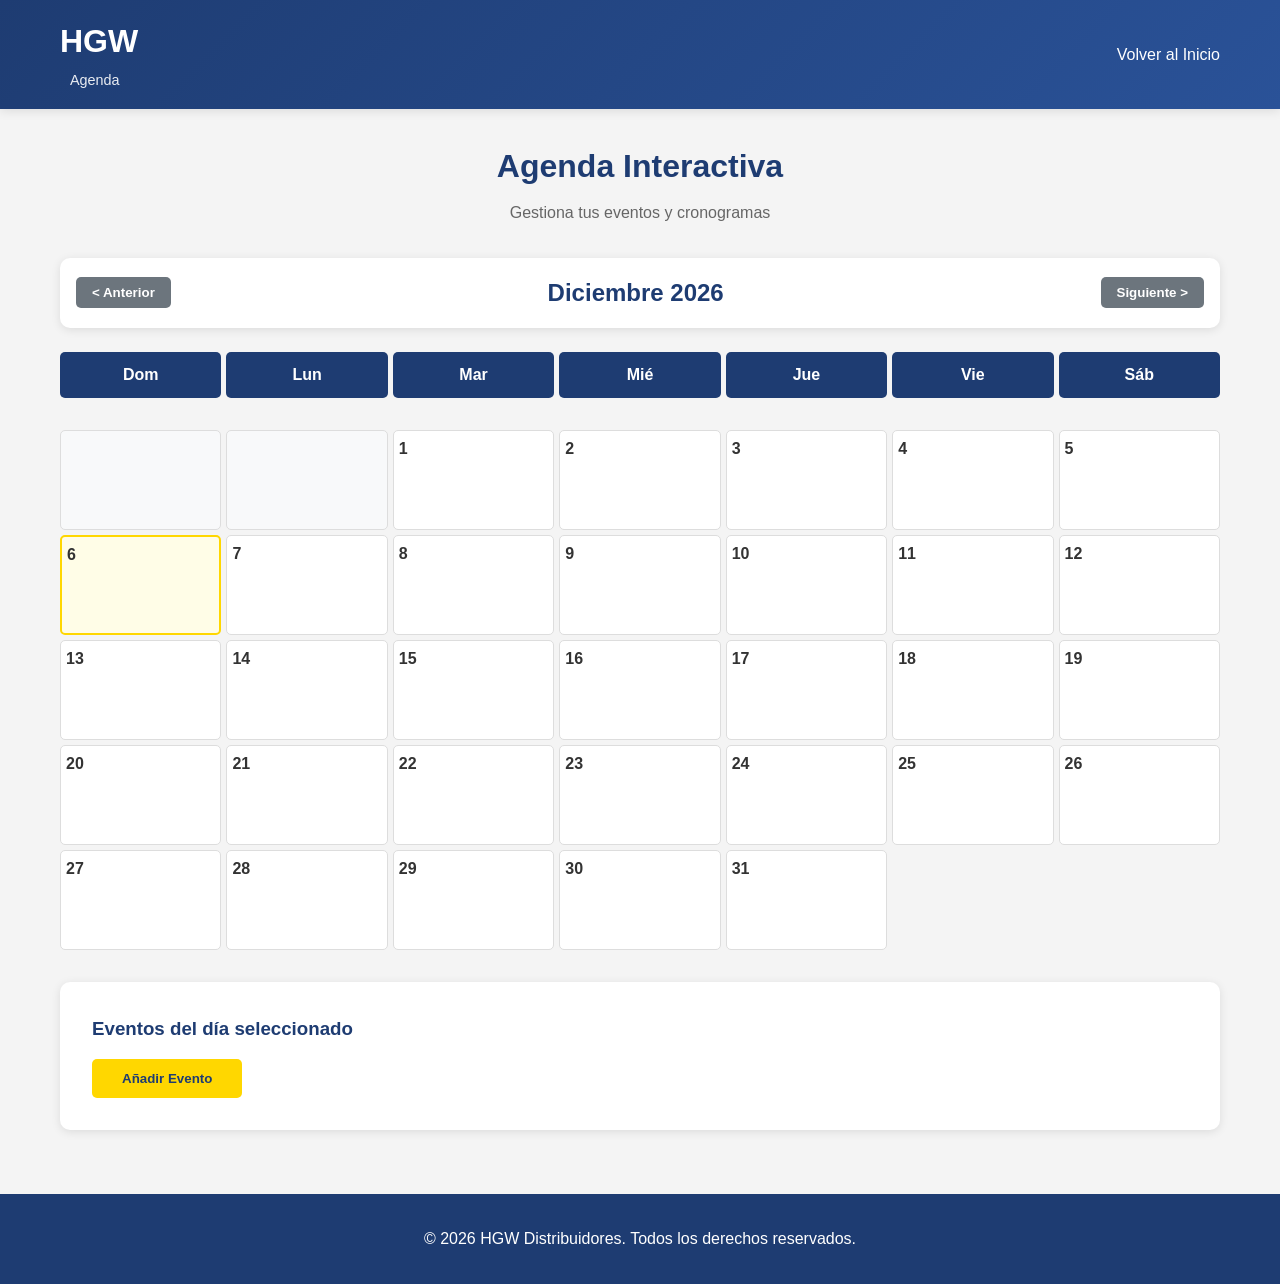
==== agenda.html @ 627fb727 "Add interactive agenda calendar page Created a Google Calendar-style interactive agenda with: - Mont" ====
<!DOCTYPE html>
<html lang="es">
<head>
    <meta charset="UTF-8">
    <meta name="viewport" content="width=device-width, initial-scale=1.0">
    <title>HGW - Agenda Interactiva</title>
    <link rel="stylesheet" href="styles.css">
    <link rel="stylesheet" href="agenda.css">
</head>
<body>
    <header>
        <nav class="navbar">
            <div class="container">
                <div class="logo">
                    <h1>HGW</h1>
                    <span class="tagline">Agenda</span>
                </div>
                <ul class="nav-links">
                    <li><a href="index.html">Volver al Inicio</a></li>
                </ul>
            </div>
        </nav>
    </header>

    <main class="agenda-container">
        <div class="container">
            <div class="agenda-header">
                <h2>Agenda Interactiva</h2>
                <p>Gestiona tus eventos y cronogramas</p>
            </div>

            <div class="calendar-controls">
                <button id="prevMonth" class="btn btn-secondary">&lt; Anterior</button>
                <h3 id="currentMonth"></h3>
                <button id="nextMonth" class="btn btn-secondary">Siguiente &gt;</button>
            </div>

            <div class="calendar-grid">
                <div class="calendar-day-header">Dom</div>
                <div class="calendar-day-header">Lun</div>
                <div class="calendar-day-header">Mar</div>
                <div class="calendar-day-header">Mié</div>
                <div class="calendar-day-header">Jue</div>
                <div class="calendar-day-header">Vie</div>
                <div class="calendar-day-header">Sáb</div>
            </div>

            <div id="calendarDays" class="calendar-grid">
                <!-- Los días se generarán con JavaScript -->
            </div>

            <div class="events-section">
                <h3>Eventos del día seleccionado</h3>
                <div id="selectedDate"></div>
                <div id="eventsList"></div>
                <button id="addEventBtn" class="btn btn-primary">Añadir Evento</button>
            </div>
        </div>
    </main>

    <!-- Modal para añadir/editar eventos -->
    <div id="eventModal" class="modal">
        <div class="modal-content">
            <span class="close">&times;</span>
            <h3 id="modalTitle">Añadir Evento</h3>
            <form id="eventForm">
                <input type="hidden" id="eventId">
                <div class="form-group">
                    <label for="eventTitle">Título:</label>
                    <input type="text" id="eventTitle" required>
                </div>
                <div class="form-group">
                    <label for="eventTime">Hora:</label>
                    <input type="time" id="eventTime" required>
                </div>
                <div class="form-group">
                    <label for="eventDescription">Descripción:</label>
                    <textarea id="eventDescription" rows="3"></textarea>
                </div>
                <div class="form-group">
                    <label for="eventColor">Color:</label>
                    <select id="eventColor">
                        <option value="#007bff">Azul</option>
                        <option value="#28a745">Verde</option>
                        <option value="#dc3545">Rojo</option>
                        <option value="#ffc107">Amarillo</option>
                        <option value="#6f42c1">Morado</option>
                        <option value="#17a2b8">Cian</option>
                    </select>
                </div>
                <button type="submit" class="btn btn-primary">Guardar</button>
                <button type="button" id="deleteEventBtn" class="btn btn-danger" style="display: none;">Eliminar</button>
            </form>
        </div>
    </div>

    <footer>
        <div class="container">
            <p>&copy; 2026 HGW Distribuidores. Todos los derechos reservados.</p>
        </div>
    </footer>

    <script src="agenda.js"></script>
</body>
</html>
---- styles.css ----
/* Reset y estilos base */
* {
    margin: 0;
    padding: 0;
    box-sizing: border-box;
}

body {
    font-family: 'Segoe UI', Tahoma, Geneva, Verdana, sans-serif;
    line-height: 1.6;
    color: #333;
    background-color: #f4f4f4;
}

.container {
    max-width: 1200px;
    margin: 0 auto;
    padding: 0 20px;
}

/* Header y Navegación */
header {
    background: linear-gradient(135deg, #1e3c72 0%, #2a5298 100%);
    color: white;
    position: sticky;
    top: 0;
    z-index: 1000;
    box-shadow: 0 2px 10px rgba(0,0,0,0.1);
}

.navbar {
    padding: 1rem 0;
}

.navbar .container {
    display: flex;
    justify-content: space-between;
    align-items: center;
}

.logo h1 {
    font-size: 2rem;
    font-weight: bold;
    margin: 0;
}

.logo .tagline {
    font-size: 0.9rem;
    opacity: 0.9;
    margin-left: 10px;
}

.nav-links {
    display: flex;
    list-style: none;
    gap: 2rem;
}

.nav-links a {
    color: white;
    text-decoration: none;
    font-weight: 500;
    transition: color 0.3s ease;
}

.nav-links a:hover {
    color: #ffd700;
}

/* Hero Section */
.hero {
    background: linear-gradient(135deg, #667eea 0%, #764ba2 100%);
    color: white;
    padding: 4rem 0;
    text-align: center;
}

.hero-content h2 {
    font-size: 2.5rem;
    margin-bottom: 1rem;
}

.hero-content p {
    font-size: 1.2rem;
    margin-bottom: 2rem;
    opacity: 0.9;
}

/* Botones */
.btn {
    display: inline-block;
    padding: 12px 30px;
    text-decoration: none;
    border-radius: 5px;
    font-weight: 600;
    transition: all 0.3s ease;
    border: none;
    cursor: pointer;
}

.btn-primary {
    background-color: #ffd700;
    color: #1e3c72;
}

.btn-primary:hover {
    background-color: #ffed4a;
    transform: translateY(-2px);
    box-shadow: 0 5px 15px rgba(0,0,0,0.2);
}

.btn-download {
    background-color: #28a745;
    color: white;
    margin-top: 1rem;
}

.btn-download:hover {
    background-color: #218838;
    transform: translateY(-2px);
    box-shadow: 0 5px 15px rgba(0,0,0,0.2);
}

/* Sección Catálogo */
.catalogo {
    padding: 4rem 0;
    background-color: white;
}

.catalogo h2 {
    text-align: center;
    font-size: 2rem;
    margin-bottom: 0.5rem;
    color: #1e3c72;
}

.section-description {
    text-align: center;
    color: #666;
    margin-bottom: 3rem;
    font-size: 1.1rem;
}

.products-grid {
    display: grid;
    grid-template-columns: repeat(auto-fit, minmax(300px, 1fr));
    gap: 2rem;
    margin-top: 2rem;
}

.product-card {
    background: white;
    border-radius: 10px;
    overflow: hidden;
    box-shadow: 0 5px 15px rgba(0,0,0,0.1);
    transition: transform 0.3s ease, box-shadow 0.3s ease;
}

.product-card:hover {
    transform: translateY(-5px);
    box-shadow: 0 10px 25px rgba(0,0,0,0.15);
}

.product-image {
    height: 200px;
    background: linear-gradient(135deg, #f5f7fa 0%, #c3cfe2 100%);
    display: flex;
    align-items: center;
    justify-content: center;
}

.placeholder-image {
    font-size: 1.2rem;
    color: #666;
    font-weight: 500;
}

.product-info {
    padding: 1.5rem;
}

.product-info h3 {
    color: #1e3c72;
    margin-bottom: 0.5rem;
    font-size: 1.3rem;
}

.product-info p {
    color: #666;
    margin-bottom: 1rem;
    font-size: 0.95rem;
}

.product-code {
    display: inline-block;
    background-color: #e9ecef;
    padding: 5px 10px;
    border-radius: 3px;
    font-size: 0.85rem;
    color: #495057;
    font-weight: 600;
}

/* Sección Descargar */
.download-section {
    padding: 4rem 0;
    background-color: #f8f9fa;
}

.download-section h2 {
    text-align: center;
    font-size: 2rem;
    margin-bottom: 0.5rem;
    color: #1e3c72;
}

.download-options {
    display: grid;
    grid-template-columns: repeat(auto-fit, minmax(280px, 1fr));
    gap: 2rem;
    margin-top: 2rem;
}

.download-card {
    background: white;
    padding: 2rem;
    border-radius: 10px;
    text-align: center;
    box-shadow: 0 5px 15px rgba(0,0,0,0.1);
    transition: transform 0.3s ease;
}

.download-card:hover {
    transform: translateY(-5px);
}

.download-icon {
    font-size: 3rem;
    margin-bottom: 1rem;
}

.download-card h3 {
    color: #1e3c72;
    margin-bottom: 0.5rem;
}

.download-card p {
    color: #666;
    margin-bottom: 1.5rem;
}

/* Sección Agenda */
.agenda-section {
    padding: 4rem 0;
    background-color: white;
}

.agenda-section h2 {
    text-align: center;
    font-size: 2rem;
    margin-bottom: 0.5rem;
    color: #1e3c72;
}

.agenda-preview {
    background: linear-gradient(135deg, #667eea 0%, #764ba2 100%);
    color: white;
    padding: 3rem;
    border-radius: 10px;
    text-align: center;
    margin-top: 2rem;
    box-shadow: 0 5px 15px rgba(0,0,0,0.1);
}

.agenda-icon {
    font-size: 4rem;
    margin-bottom: 1rem;
}

.agenda-preview h3 {
    font-size: 1.8rem;
    margin-bottom: 1rem;
}

.agenda-preview p {
    font-size: 1.1rem;
    margin-bottom: 2rem;
    opacity: 0.9;
}

.agenda-preview .btn-primary {
    background-color: #ffd700;
    color: #1e3c72;
}

.agenda-preview .btn-primary:hover {
    background-color: #ffed4a;
}

/* Sección Contacto */
.contact-section {
    padding: 4rem 0;
    background-color: white;
}

.contact-section h2 {
    text-align: center;
    font-size: 2rem;
    margin-bottom: 0.5rem;
    color: #1e3c72;
}

.contact-info {
    display: grid;
    grid-template-columns: repeat(auto-fit, minmax(250px, 1fr));
    gap: 2rem;
    margin-top: 2rem;
}

.contact-item {
    text-align: center;
    padding: 2rem;
    background: #f8f9fa;
    border-radius: 10px;
}

.contact-icon {
    font-size: 2.5rem;
    margin-bottom: 1rem;
}

.contact-item h3 {
    color: #1e3c72;
    margin-bottom: 0.5rem;
}

.contact-item p {
    color: #666;
}

/* Footer */
footer {
    background: #1e3c72;
    color: white;
    text-align: center;
    padding: 2rem 0;
    margin-top: 2rem;
}

footer p {
    margin: 0;
}

/* Responsive Design */
@media (max-width: 768px) {
    .navbar .container {
        flex-direction: column;
        text-align: center;
    }

    .nav-links {
        margin-top: 1rem;
        gap: 1rem;
        flex-wrap: wrap;
        justify-content: center;
    }

    .hero-content h2 {
        font-size: 2rem;
    }

    .hero-content p {
        font-size: 1rem;
    }

    .products-grid {
        grid-template-columns: 1fr;
    }

    .download-options {
        grid-template-columns: 1fr;
    }

    .contact-info {
        grid-template-columns: 1fr;
    }

    .agenda-preview {
        padding: 2rem;
    }

    .agenda-icon {
        font-size: 3rem;
    }

    .agenda-preview h3 {
        font-size: 1.5rem;
    }

    .agenda-preview p {
        font-size: 1rem;
    }
}

@media (max-width: 480px) {
    .logo h1 {
        font-size: 1.5rem;
    }

    .logo .tagline {
        font-size: 0.8rem;
    }

    .hero-content h2 {
        font-size: 1.5rem;
    }

    .catalogo h2,
    .download-section h2,
    .contact-section h2 {
        font-size: 1.5rem;
    }
}
---- agenda.css ----
/* Estilos específicos para la agenda */

.agenda-container {
    padding: 2rem 0;
    min-height: calc(100vh - 200px);
}

.agenda-header {
    text-align: center;
    margin-bottom: 2rem;
}

.agenda-header h2 {
    color: #1e3c72;
    font-size: 2rem;
    margin-bottom: 0.5rem;
}

.agenda-header p {
    color: #666;
}

/* Controles del calendario */
.calendar-controls {
    display: flex;
    justify-content: space-between;
    align-items: center;
    margin-bottom: 1.5rem;
    padding: 1rem;
    background: white;
    border-radius: 10px;
    box-shadow: 0 2px 10px rgba(0,0,0,0.1);
}

.calendar-controls h3 {
    margin: 0;
    color: #1e3c72;
    font-size: 1.5rem;
}

.btn-secondary {
    background-color: #6c757d;
    color: white;
    padding: 8px 16px;
    border: none;
    border-radius: 5px;
    cursor: pointer;
    transition: background-color 0.3s ease;
}

.btn-secondary:hover {
    background-color: #5a6268;
}

/* Grid del calendario */
.calendar-grid {
    display: grid;
    grid-template-columns: repeat(7, 1fr);
    gap: 5px;
    margin-bottom: 2rem;
}

.calendar-day-header {
    text-align: center;
    font-weight: bold;
    padding: 10px;
    background: #1e3c72;
    color: white;
    border-radius: 5px;
}

.calendar-day {
    min-height: 100px;
    padding: 5px;
    background: white;
    border: 1px solid #ddd;
    border-radius: 5px;
    cursor: pointer;
    transition: all 0.3s ease;
    position: relative;
}

.calendar-day:hover {
    background: #f8f9fa;
    transform: scale(1.02);
    box-shadow: 0 2px 8px rgba(0,0,0,0.1);
}

.calendar-day.empty {
    background: #f8f9fa;
    cursor: default;
}

.calendar-day.empty:hover {
    transform: none;
    box-shadow: none;
}

.calendar-day.today {
    border: 2px solid #ffd700;
    background: #fffde7;
}

.calendar-day.selected {
    border: 2px solid #1e3c72;
    background: #e3f2fd;
}

.calendar-day-number {
    font-weight: bold;
    margin-bottom: 5px;
    display: block;
}

.day-events {
    font-size: 0.75rem;
}

.event-dot {
    display: inline-block;
    width: 8px;
    height: 8px;
    border-radius: 50%;
    margin: 1px;
}

.event-item-small {
    background: #e3f2fd;
    padding: 2px 4px;
    border-radius: 3px;
    margin: 2px 0;
    font-size: 0.7rem;
    white-space: nowrap;
    overflow: hidden;
    text-overflow: ellipsis;
}

/* Sección de eventos */
.events-section {
    background: white;
    padding: 2rem;
    border-radius: 10px;
    box-shadow: 0 2px 10px rgba(0,0,0,0.1);
}

.events-section h3 {
    color: #1e3c72;
    margin-bottom: 1rem;
}

#selectedDate {
    font-weight: bold;
    color: #666;
    margin-bottom: 1rem;
}

#eventsList {
    margin-bottom: 1rem;
}

.event-item {
    background: #f8f9fa;
    padding: 1rem;
    border-radius: 5px;
    margin-bottom: 0.5rem;
    border-left: 4px solid #1e3c72;
    cursor: pointer;
    transition: all 0.3s ease;
}

.event-item:hover {
    background: #e9ecef;
    transform: translateX(5px);
}

.event-time {
    font-weight: bold;
    color: #1e3c72;
    margin-bottom: 0.25rem;
}

.event-title {
    font-weight: 600;
    margin-bottom: 0.25rem;
}

.event-description {
    color: #666;
    font-size: 0.9rem;
}

.no-events {
    color: #999;
    font-style: italic;
    text-align: center;
    padding: 1rem;
}

/* Modal */
.modal {
    display: none;
    position: fixed;
    z-index: 2000;
    left: 0;
    top: 0;
    width: 100%;
    height: 100%;
    background-color: rgba(0,0,0,0.5);
}

.modal-content {
    background-color: white;
    margin: 10% auto;
    padding: 2rem;
    border-radius: 10px;
    width: 90%;
    max-width: 500px;
    position: relative;
    box-shadow: 0 5px 15px rgba(0,0,0,0.3);
}

.close {
    position: absolute;
    right: 20px;
    top: 15px;
    font-size: 28px;
    font-weight: bold;
    cursor: pointer;
    color: #999;
}

.close:hover {
    color: #333;
}

.modal-content h3 {
    color: #1e3c72;
    margin-bottom: 1.5rem;
}

.form-group {
    margin-bottom: 1rem;
}

.form-group label {
    display: block;
    margin-bottom: 0.5rem;
    font-weight: 500;
    color: #333;
}

.form-group input,
.form-group textarea,
.form-group select {
    width: 100%;
    padding: 10px;
    border: 1px solid #ddd;
    border-radius: 5px;
    font-size: 1rem;
}

.form-group input:focus,
.form-group textarea:focus,
.form-group select:focus {
    outline: none;
    border-color: #1e3c72;
}

.btn-danger {
    background-color: #dc3545;
    color: white;
    padding: 10px 20px;
    border: none;
    border-radius: 5px;
    cursor: pointer;
    margin-left: 10px;
}

.btn-danger:hover {
    background-color: #c82333;
}

/* Responsive */
@media (max-width: 768px) {
    .calendar-grid {
        grid-template-columns: repeat(7, 1fr);
        gap: 2px;
    }

    .calendar-day {
        min-height: 60px;
        padding: 2px;
    }

    .calendar-day-header {
        font-size: 0.8rem;
        padding: 5px;
    }

    .calendar-day-number {
        font-size: 0.8rem;
    }

    .event-item-small {
        font-size: 0.6rem;
    }

    .calendar-controls {
        flex-direction: column;
        gap: 1rem;
    }

    .calendar-controls h3 {
        font-size: 1.2rem;
    }

    .modal-content {
        margin: 20% auto;
        padding: 1.5rem;
    }
}

@media (max-width: 480px) {
    .calendar-day {
        min-height: 40px;
    }

    .calendar-day-number {
        font-size: 0.7rem;
    }

    .event-item-small {
        display: none;
    }

    .day-events .event-dot {
        display: inline-block;
    }
}
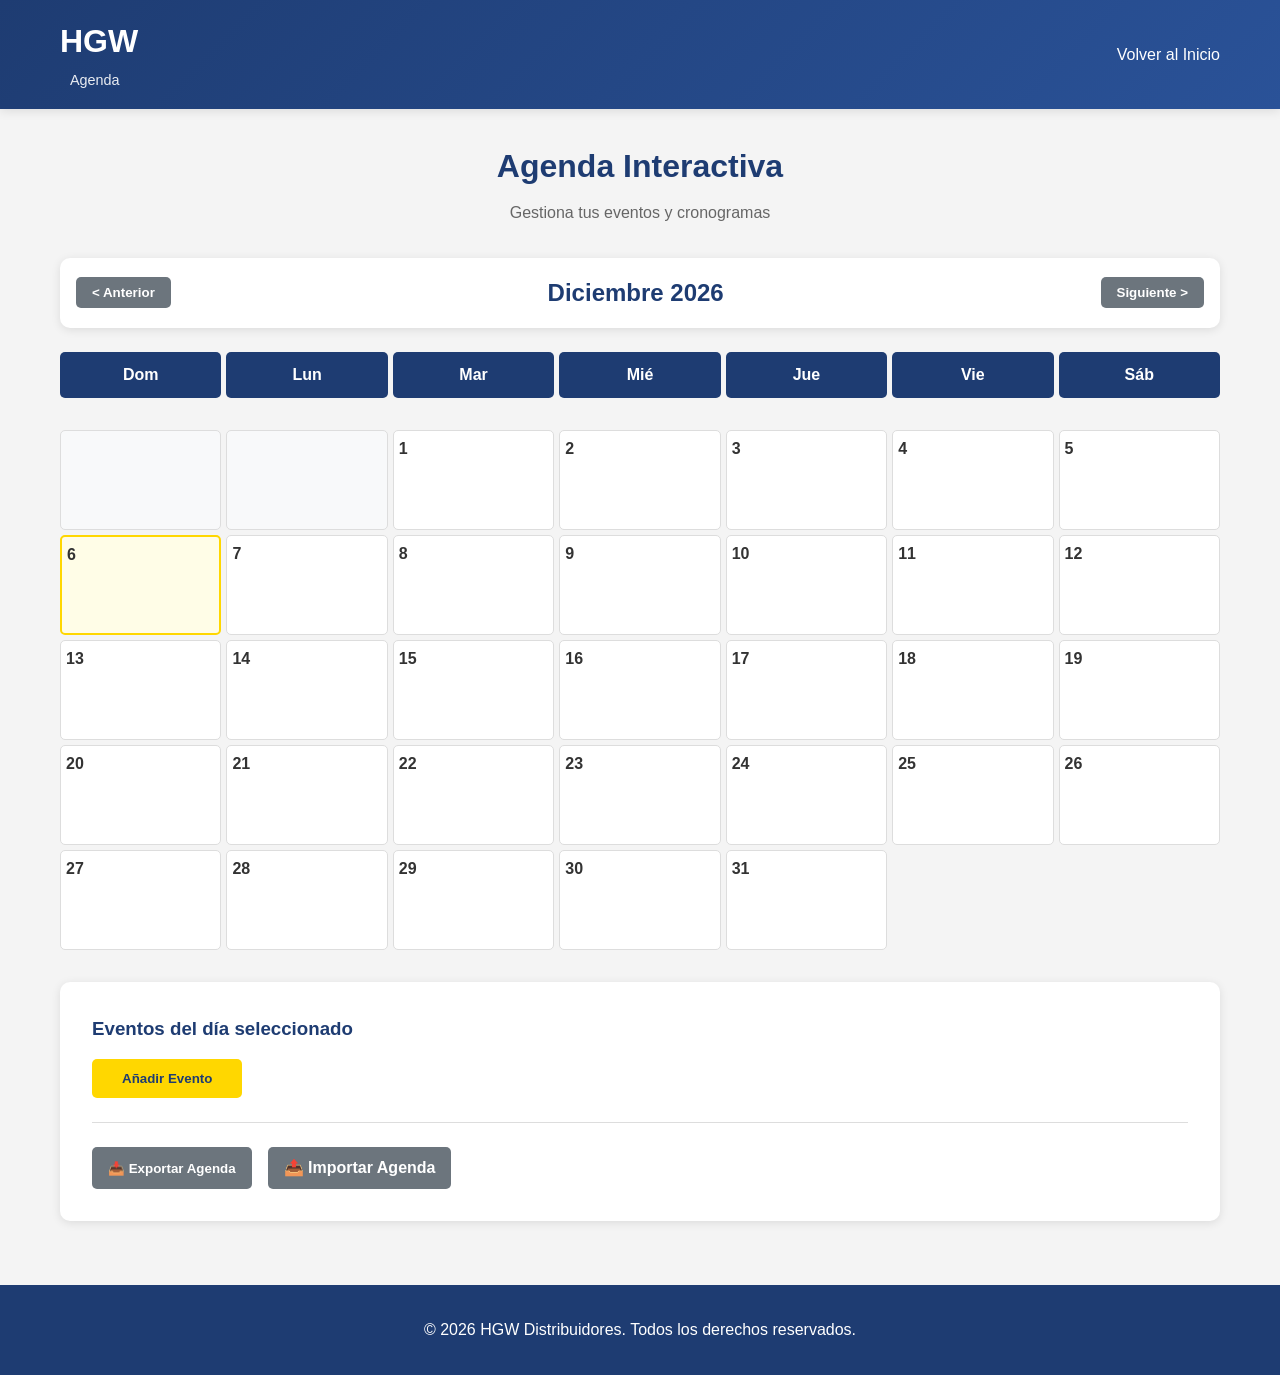
==== commit c8310b59: "Mejorar sistema de almacenamiento de eventos en agenda - Agregar manejo de errores robusto para loca" ====
--- a/agenda.html
+++ b/agenda.html
@@ -54,6 +54,14 @@
                 <div id="selectedDate"></div>
                 <div id="eventsList"></div>
                 <button id="addEventBtn" class="btn btn-primary">Añadir Evento</button>
+                
+                <div class="backup-controls">
+                    <button id="exportBtn" class="btn btn-secondary">📥 Exportar Agenda</button>
+                    <div class="import-control">
+                        <label for="importFile" class="btn btn-secondary">📤 Importar Agenda</label>
+                        <input type="file" id="importFile" accept=".json" style="display: none;">
+                    </div>
+                </div>
             </div>
         </div>
     </main>
--- a/styles.css
+++ b/styles.css
@@ -249,6 +249,23 @@
     margin-bottom: 1.5rem;
 }
 
+/* Sección Horario */
+.schedule-container {
+    background: white;
+    padding: 2rem;
+    border-radius: 10px;
+    box-shadow: 0 5px 15px rgba(0,0,0,0.1);
+    margin-top: 2rem;
+    text-align: center;
+}
+
+.schedule-image {
+    max-width: 100%;
+    height: auto;
+    border-radius: 5px;
+    box-shadow: 0 2px 8px rgba(0,0,0,0.1);
+}
+
 /* Sección Agenda */
 .agenda-section {
     padding: 4rem 0;
--- a/agenda.css
+++ b/agenda.css
@@ -166,11 +166,18 @@
     border-left: 4px solid #1e3c72;
     cursor: pointer;
     transition: all 0.3s ease;
+    display: flex;
+    justify-content: space-between;
+    align-items: center;
 }
 
 .event-item:hover {
     background: #e9ecef;
     transform: translateX(5px);
+}
+
+.event-content {
+    flex: 1;
 }
 
 .event-time {
@@ -187,6 +194,31 @@
 .event-description {
     color: #666;
     font-size: 0.9rem;
+}
+
+.event-actions {
+    display: flex;
+    gap: 0.5rem;
+    margin-left: 1rem;
+}
+
+.btn-edit,
+.btn-delete {
+    background: none;
+    border: none;
+    font-size: 1.2rem;
+    cursor: pointer;
+    padding: 0.25rem;
+    border-radius: 3px;
+    transition: background-color 0.3s ease;
+}
+
+.btn-edit:hover {
+    background-color: #e3f2fd;
+}
+
+.btn-delete:hover {
+    background-color: #ffebee;
 }
 
 .no-events {
@@ -194,6 +226,24 @@
     font-style: italic;
     text-align: center;
     padding: 1rem;
+}
+
+/* Controles de backup */
+.backup-controls {
+    display: flex;
+    gap: 1rem;
+    margin-top: 1.5rem;
+    padding-top: 1.5rem;
+    border-top: 1px solid #ddd;
+    flex-wrap: wrap;
+}
+
+.import-control {
+    display: inline-block;
+}
+
+.import-control label {
+    cursor: pointer;
 }
 
 /* Modal */
@@ -336,4 +386,16 @@
     .day-events .event-dot {
         display: inline-block;
     }
+
+    .event-item {
+        flex-direction: column;
+        align-items: flex-start;
+    }
+
+    .event-actions {
+        margin-left: 0;
+        margin-top: 0.5rem;
+        width: 100%;
+        justify-content: flex-end;
+    }
 }
